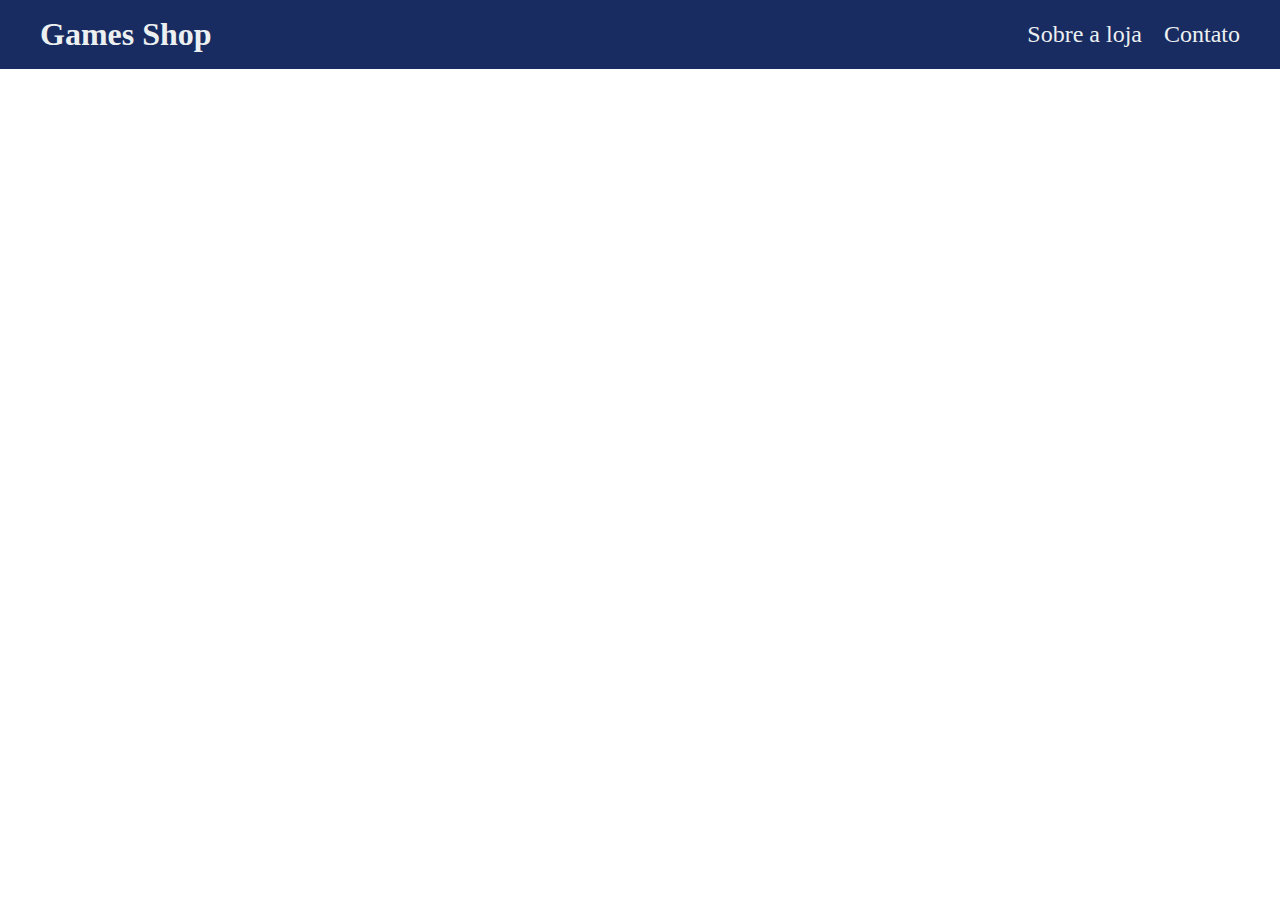
==== Projeto 1/index.html @ 99b2fea7 "Criando o cabeçalho" ====
<!DOCTYPE html>
<html lang="pt-br">
<head>
    <meta charset="UTF-8">
    <meta http-equiv="X-UA-Compatible" content="IE=edge">
    <meta name="viewport" content="width=device-width, initial-scale=1.0">
    <title>Games Shop - A sua loja de games</title>
    <link rel="stylesheet" href="./main.css">
</head>
<body>
    <header>
        <div class="container">
            <h1>Games Shop</h1>
            <nav>
                <ul>
                    <li>
                        <a href="#">Sobre a loja</a>
                    </li>
                    <li>
                        <a href="#">Contato</a>
                    </li>
                </ul>
            </nav>
        </div>
    </header>
</body>
</html>
---- Projeto 1/main.css ----
* {
    margin: 0;
    padding: 0;
    box-sizing: border-box;
}

header {
    padding: 16px 0;
    background-color: #182C61;
    color: #ecf0f1;
}

header nav li {
    display: inline;
    margin-left: 16px;
    font-size: 24px;
}

header nav li a {
    color: #ecf0f1;
    text-decoration: none;
}

.container {
    max-width: 1200px;
    width: 100%;
    margin: 0 auto;
} 

header .container{
    display: flex;
    align-items: center;
    justify-content: space-between;
}
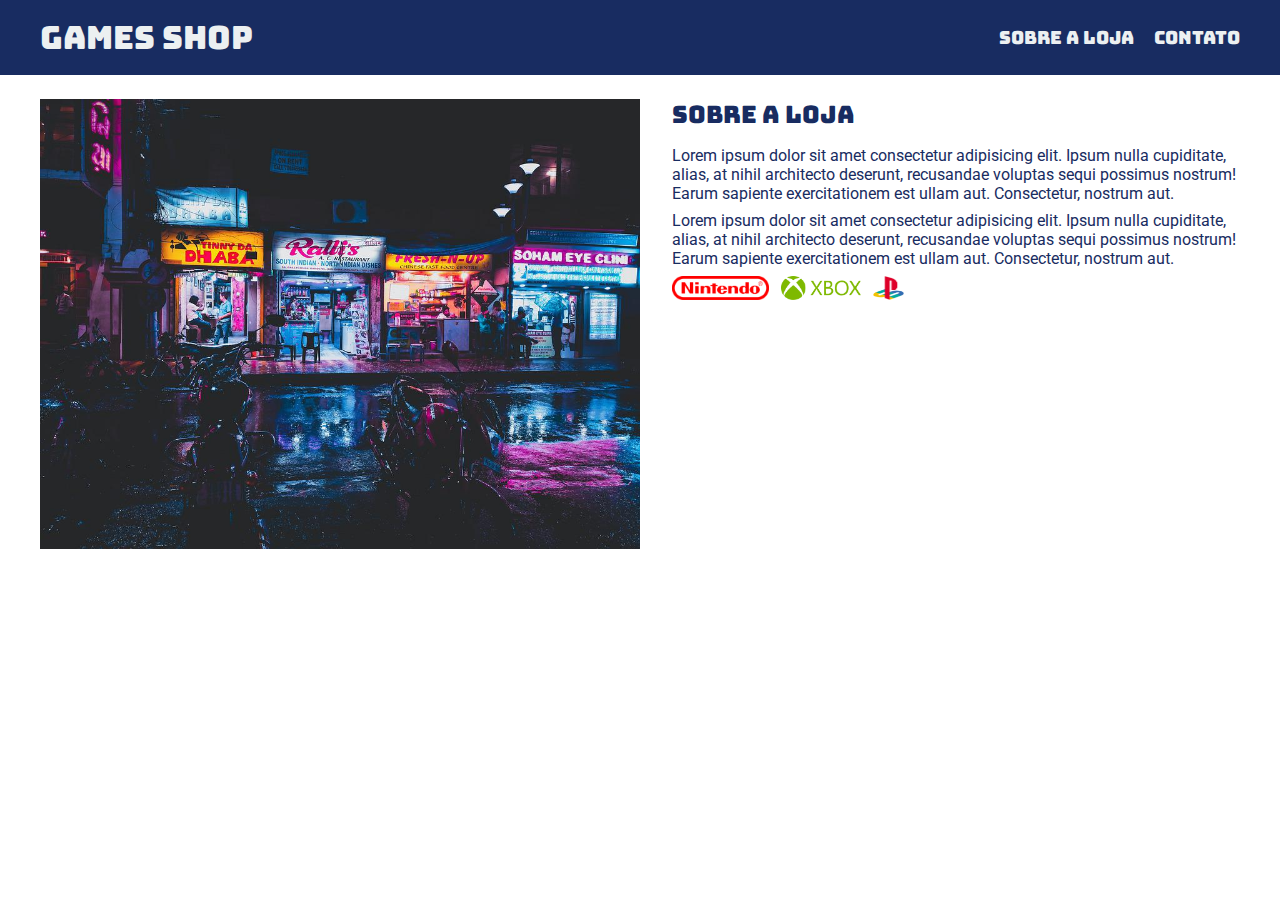
==== commit ad8a8d50: "Aplicando ajustes de tamnho e cor no cabeçalho e na section" ====
--- a/Projeto 1/index.html
+++ b/Projeto 1/index.html
@@ -6,6 +6,9 @@
     <meta name="viewport" content="width=device-width, initial-scale=1.0">
     <title>Games Shop - A sua loja de games</title>
     <link rel="stylesheet" href="./main.css">
+    <link rel="preconnect" href="https://fonts.googleapis.com">
+    <link rel="preconnect" href="https://fonts.gstatic.com" crossorigin>
+    <link href="https://fonts.googleapis.com/css2?family=Bungee&family=Roboto&display=swap" rel="stylesheet">
 </head>
 <body>
     <header>
@@ -23,5 +26,26 @@
             </nav>
         </div>
     </header>
+    <section>
+        <div class="container">
+            <img class="store-front" src="./imagens/loja.jpg" alt="Fachada da loja Games Shop" />
+            <div>
+                <h2>Sobre a loja</h2>
+                <p>
+                    Lorem ipsum dolor sit amet consectetur adipisicing elit. Ipsum nulla cupiditate, alias, at nihil architecto deserunt, 
+                    recusandae voluptas sequi possimus nostrum! Earum sapiente exercitationem est ullam aut. Consectetur, nostrum aut.
+                </p>
+                <p>
+                    Lorem ipsum dolor sit amet consectetur adipisicing elit. Ipsum nulla cupiditate, alias, at nihil architecto deserunt, 
+                    recusandae voluptas sequi possimus nostrum! Earum sapiente exercitationem est ullam aut. Consectetur, nostrum aut.
+                </p>
+                <ul class="brands-list">
+                    <li><img src="./imagens/nintendo.png" alt="Nintendo" /></li>
+                    <li><img src="./imagens/xbox.png" alt="xbox" /></li>
+                    <li><img src="./imagens/playstation.png" alt="playstation" /></li>
+                </ul>
+            </div>
+        </div>
+    </section>
 </body>
 </html>--- a/Projeto 1/main.css
+++ b/Projeto 1/main.css
@@ -2,6 +2,16 @@
     margin: 0;
     padding: 0;
     box-sizing: border-box;
+}
+
+header,
+section h2 {
+    font-family: 'Bungee', cursive;
+}
+
+body {
+    
+    font-family: 'Roboto', sans-serif;
 }
 
 header {
@@ -10,10 +20,15 @@
     color: #ecf0f1;
 }
 
+header h1,
+section h2 {
+    font-weight: normal;
+}
+
 header nav li {
     display: inline;
     margin-left: 16px;
-    font-size: 24px;
+    font-size: 18px;
 }
 
 header nav li a {
@@ -27,8 +42,44 @@
     margin: 0 auto;
 } 
 
-header .container{
+header .container,
+section .container{
     display: flex;
     align-items: center;
     justify-content: space-between;
+}
+
+.brands-list img {
+    height: 24px;
+}
+
+.brands-list li {
+    display: inline;
+    margin-right: 8px;
+}
+
+section .container {
+    align-items: flex-start;
+}
+
+section {
+    padding: 24px 0;
+}
+
+section h2 {
+    margin-bottom: 16px;
+}
+
+section p {
+    margin-bottom: 8px;
+
+}
+
+section {
+    color: #182C61;
+}
+
+.store-front {
+    margin-right: 32px;
+    height: 450px;
 }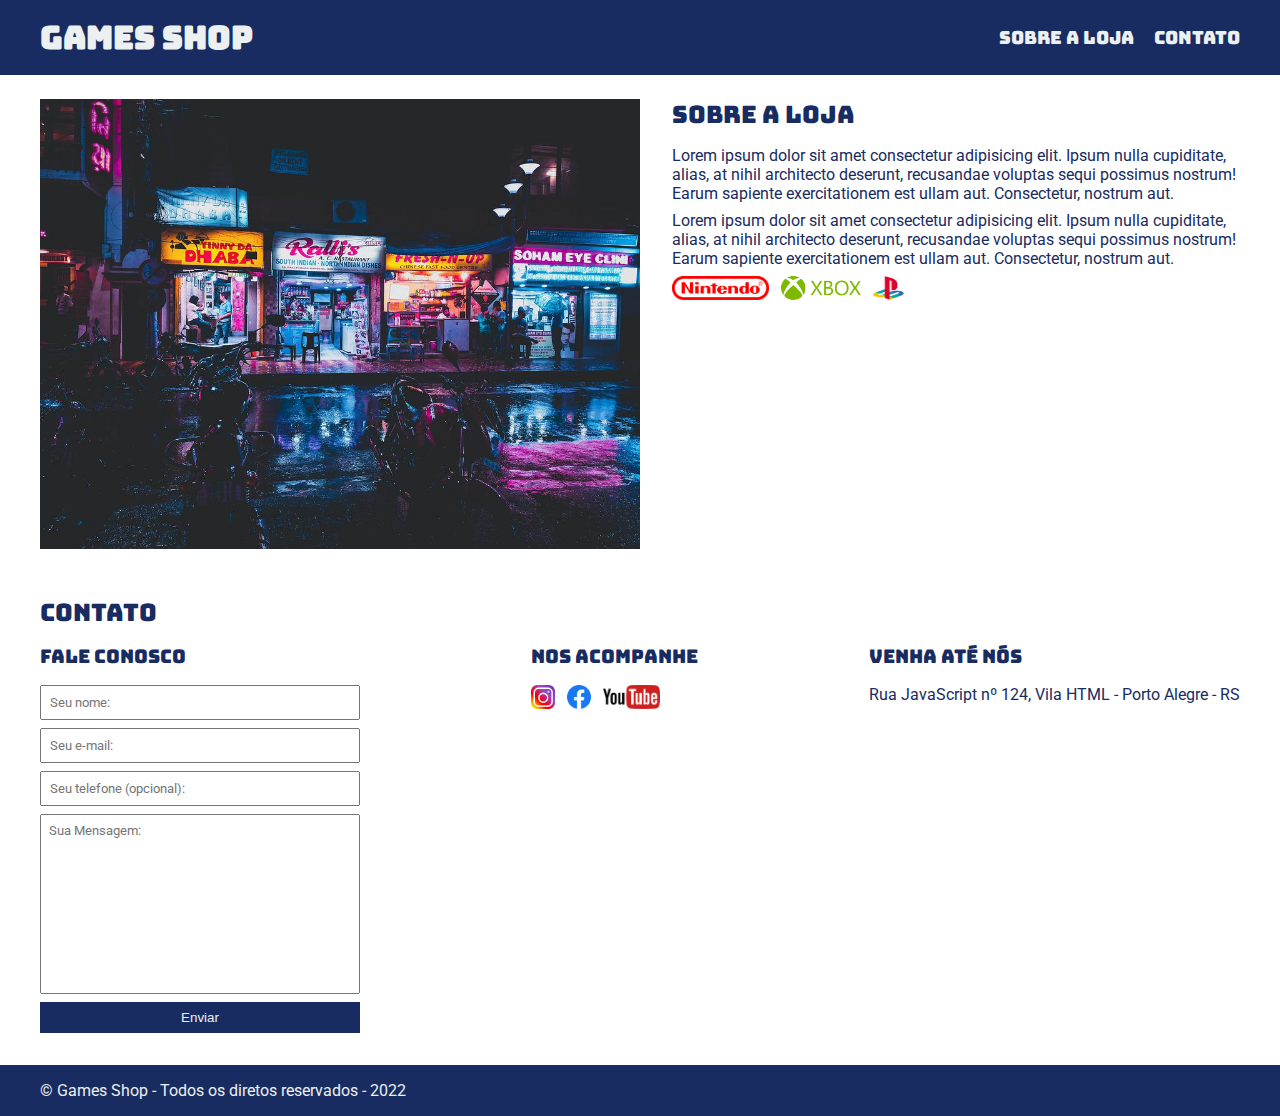
==== commit aedd128f: "Commit inicial" ====
--- a/Projeto 1/index.html
+++ b/Projeto 1/index.html
@@ -17,16 +17,16 @@
             <nav>
                 <ul>
                     <li>
-                        <a href="#">Sobre a loja</a>
+                        <a href="#about">Sobre a loja</a>
                     </li>
                     <li>
-                        <a href="#">Contato</a>
+                        <a href="#contact">Contato</a>
                     </li>
                 </ul>
             </nav>
         </div>
     </header>
-    <section>
+    <section id="about">
         <div class="container">
             <img class="store-front" src="./imagens/loja.jpg" alt="Fachada da loja Games Shop" />
             <div>
@@ -47,5 +47,55 @@
             </div>
         </div>
     </section>
+    <section id="contact">
+        <div class="container">
+            <h2>Contato</h2>
+            <div class="contact-methods">
+                <div>
+                    <h3>Fale conosco</h3>
+                    <form>
+                        <input type="text" placeholder="Seu nome:" required />
+                        <input type="email" placeholder="Seu e-mail:" required />
+                        <input type="tel" placeholder="Seu telefone (opcional):" required />
+                        <textarea placeholder="Sua Mensagem:"></textarea>
+                        <button type="submit">Enviar</button>
+                    </form>
+                </div>
+                <div>
+                    <h3>Nos acompanhe</h3>
+                    <ul class="social-links">
+                        <li>
+                            <a href="#" title="Siga-nos no Intagram">
+                                <img src="./imagens/instagram.png" alt="Logo do Instagram" />
+                            </a>
+                        </li>
+                        <li>
+                            <a href="#" title="Siga-nos no Facebook">
+                                <img src="./imagens/facebook.png" alt="Logo do facebook" />
+                            </a>
+                        </li>
+                        <li>
+                            <a href="#" title="Visite nosso canal no Youtube">
+                                <img src="./imagens/youtube.png" alt="Logo do Youtube" />
+                            </a>
+                        </li>
+                    </ul>
+                </div>
+                <div>
+                    <h3>Venha até nós</h3>
+                    <p>
+                        Rua JavaScript nº 124, Vila HTML - Porto Alegre - RS
+                    </p>
+                </div>
+            </div>
+        </div>
+    </section>
+    <footer>
+        <div class="container">
+            <p>
+                &copy; Games Shop - Todos os diretos reservados - 2022
+            </p>
+        </div>
+    </footer>
 </body>
 </html>--- a/Projeto 1/main.css
+++ b/Projeto 1/main.css
@@ -5,12 +5,16 @@
 }
 
 header,
-section h2 {
+section h2,
+section h3,
+form buttom {
     font-family: 'Bungee', cursive;
+    font-weight: normal;
 }
 
-body {
-    
+body, 
+input, 
+textarea {
     font-family: 'Roboto', sans-serif;
 }
 
@@ -18,11 +22,6 @@
     padding: 16px 0;
     background-color: #182C61;
     color: #ecf0f1;
-}
-
-header h1,
-section h2 {
-    font-weight: normal;
 }
 
 header nav li {
@@ -82,4 +81,65 @@
 .store-front {
     margin-right: 32px;
     height: 450px;
+}
+
+.social-links img {
+    height: 24px;
+}
+
+.social-links li {
+    display: inline;
+    margin-right: 8px;
+}
+
+.social-links li a {
+    text-decoration: none;
+}
+
+#contact .container {
+    display: block;
+}
+
+.contact-methods {
+    display: flex;
+    justify-content: space-between;
+}
+
+form input,
+form textarea,
+form button {
+    display: block;
+    width: 320px;
+    margin-bottom: 8px;
+    padding: 8px;
+}
+
+form textarea {
+    resize: none;
+    height: 180px;
+}
+
+section h3 {
+    margin-bottom: 16px;
+}
+
+form button {
+    background-color: #182C61;
+    color: #ecf0f1;
+    border: none;
+    cursor: pointer;
+}
+
+form button:hover {
+    background-color: #3655a8;
+}
+
+form input:focus, form textarea:focus {
+    outline-color: #182C61;
+}
+
+footer {
+    background-color: #182C61;
+    color: #ecf0f1;;
+    padding: 16px 0;
 }